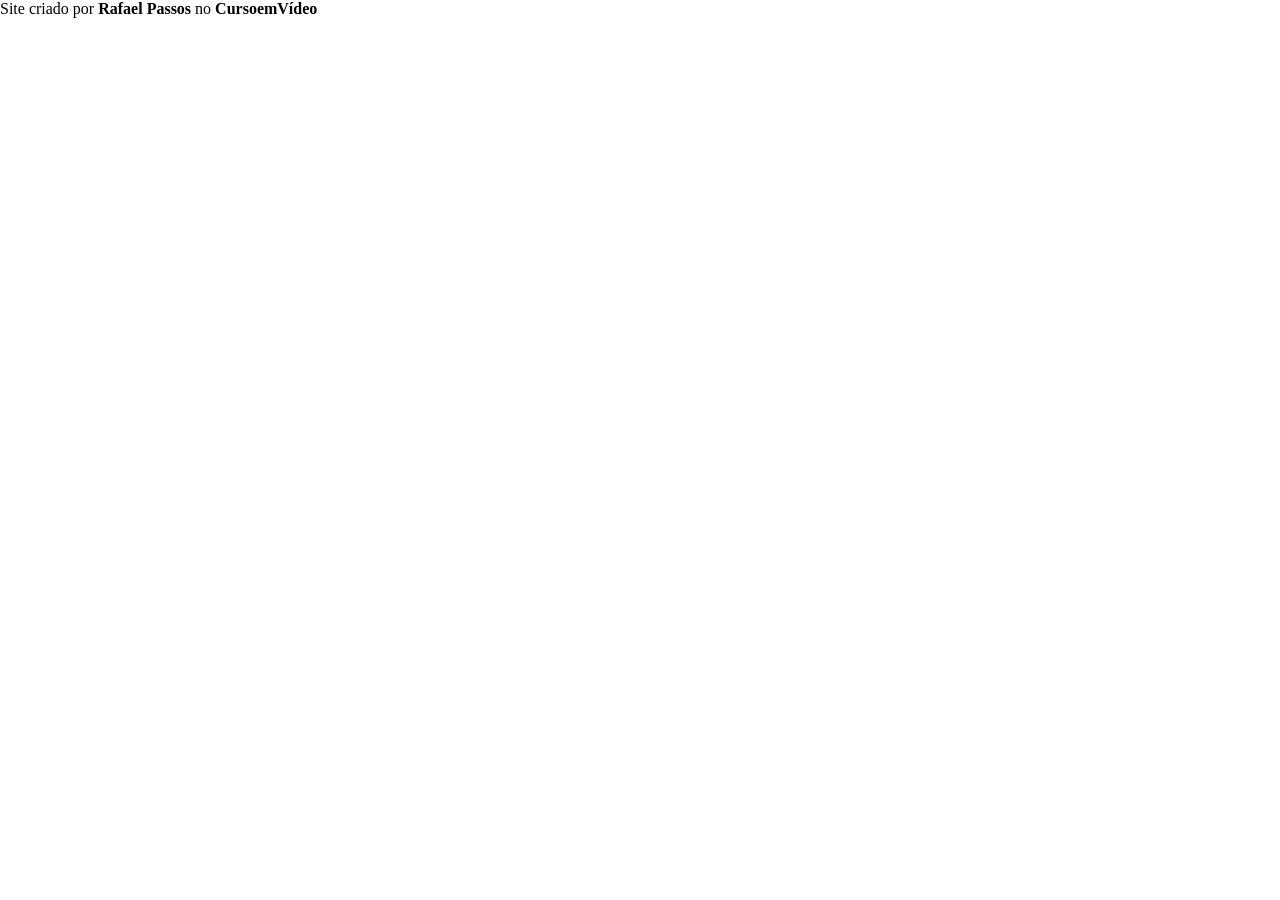
==== Desafios/d012/index.html @ 40720ed2 "new desafio011" ====
<!DOCTYPE html>
<html lang="pt-br">
<head>
    <meta charset="UTF-8">
    <meta name="viewport" content="width=device-width, initial-scale=1.0">
    <link rel="stylesheet" href="style.css">
    <title>Cordel Moderno</title>
</head>
<body>
    <header>
        <div>
            
        </div>
    </header>

    <main>
        <section>

        </section>
    </main>

    <footer>
        <p>Site criado por <strong>Rafael Passos</strong> no <strong>CursoemVídeo</strong></p>
    </footer>
</body>
</html>
---- Desafios/d012/style.css ----
*{
    margin: 0px;
    padding: 0px;
}

body{
    background-color: white;
    color: black;
}

header{
    background-color: black;
    color: white;
}
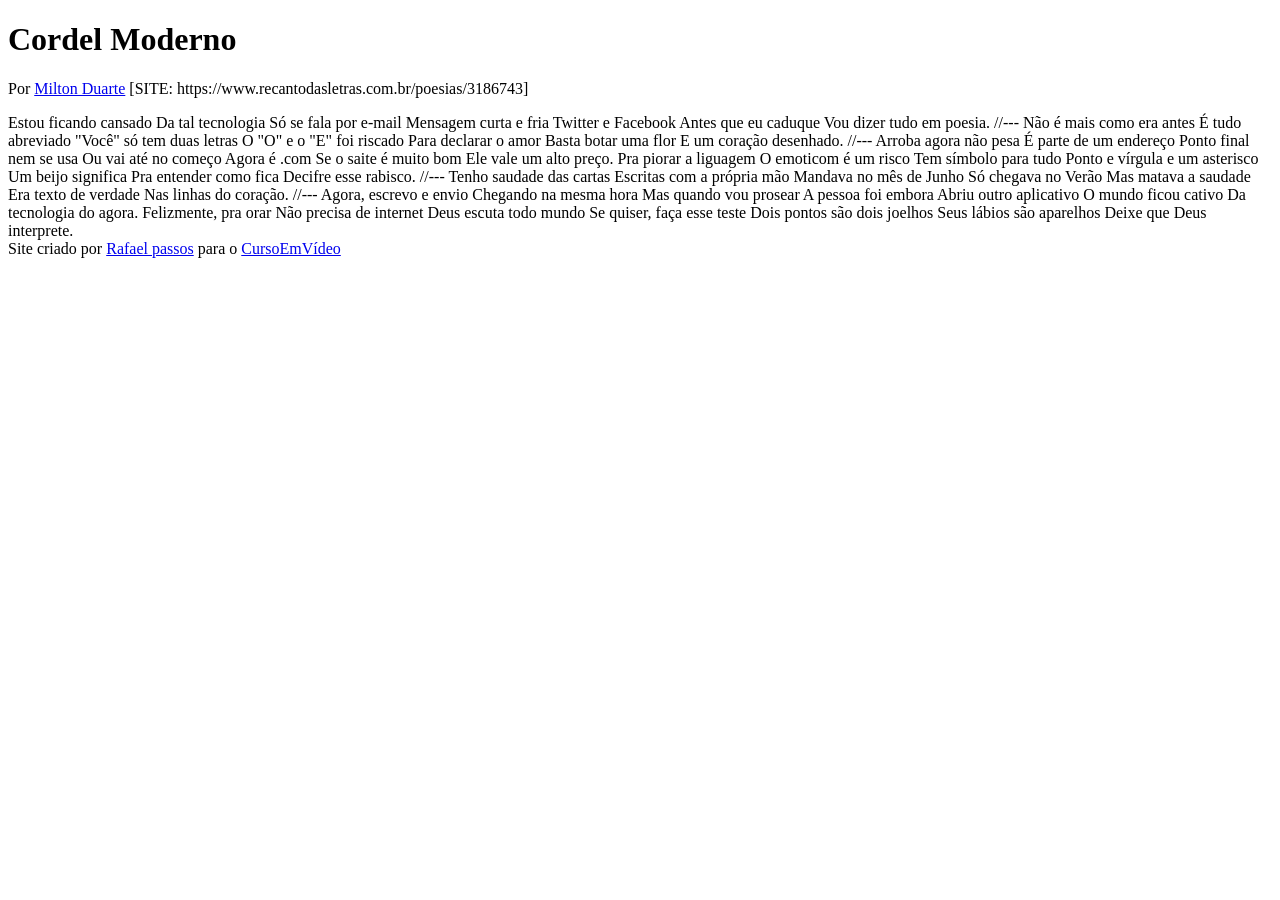
==== commit ef81ab2c: "inicio" ====
--- a/Desafios/d012/index.html
+++ b/Desafios/d012/index.html
@@ -3,24 +3,83 @@
 <head>
     <meta charset="UTF-8">
     <meta name="viewport" content="width=device-width, initial-scale=1.0">
-    <link rel="stylesheet" href="style.css">
     <title>Cordel Moderno</title>
 </head>
 <body>
     <header>
-        <div>
-            
-        </div>
+        <h1>Cordel Moderno</h1>
+        <p>
+            Por <a href="https://www.recantodasletras.com.br/poesias/3186743" target="_blank">Milton Duarte</a>
+            [SITE: https://www.recantodasletras.com.br/poesias/3186743]
+        </p>
     </header>
 
-    <main>
-        <section>
+    Estou ficando cansado
+    Da tal tecnologia
+    Só se fala por e-mail
+    Mensagem curta e fria
+    Twitter e Facebook
+    Antes que eu caduque
+    Vou dizer tudo em poesia.
 
-        </section>
-    </main>
+    //---
+
+    Não é mais como era antes
+    É tudo abreviado
+    "Você" só tem duas letras
+    O "O" e o "E" foi riscado
+    Para declarar o amor
+    Basta botar uma flor
+    E um coração desenhado.
+
+    //---
+
+    Arroba agora não pesa
+    É parte de um endereço
+    Ponto final nem se usa
+    Ou vai até no começo
+    Agora é .com
+    Se o saite é muito bom
+    Ele vale um alto preço.
+
+    Pra piorar a liguagem
+    O emoticom é um risco
+    Tem símbolo para tudo
+    Ponto e vírgula e um asterisco
+    Um beijo significa
+    Pra entender como fica
+    Decifre esse rabisco.
+
+    //---
+
+    Tenho saudade das cartas
+    Escritas com a própria mão
+    Mandava no mês de Junho
+    Só chegava no Verão
+    Mas matava a saudade
+    Era texto de verdade
+    Nas linhas do coração.
+
+    //---
+
+    Agora, escrevo e envio
+    Chegando na mesma hora
+    Mas quando vou prosear
+    A pessoa foi embora
+    Abriu outro aplicativo
+    O mundo ficou cativo
+    Da tecnologia do agora.
+
+    Felizmente, pra orar
+    Não precisa de internet
+    Deus escuta todo mundo
+    Se quiser, faça esse teste
+    Dois pontos são dois joelhos
+    Seus lábios são aparelhos
+    Deixe que Deus interprete.
 
     <footer>
-        <p>Site criado por <strong>Rafael Passos</strong> no <strong>CursoemVídeo</strong></p>
+        Site criado por <a href="https://github.com/PassosRafael" target="_blank">Rafael passos</a> para o <a href="https://www.cursoemvideo.com/" target="_blank">CursoEmVídeo</a>
     </footer>
 </body>
 </html>
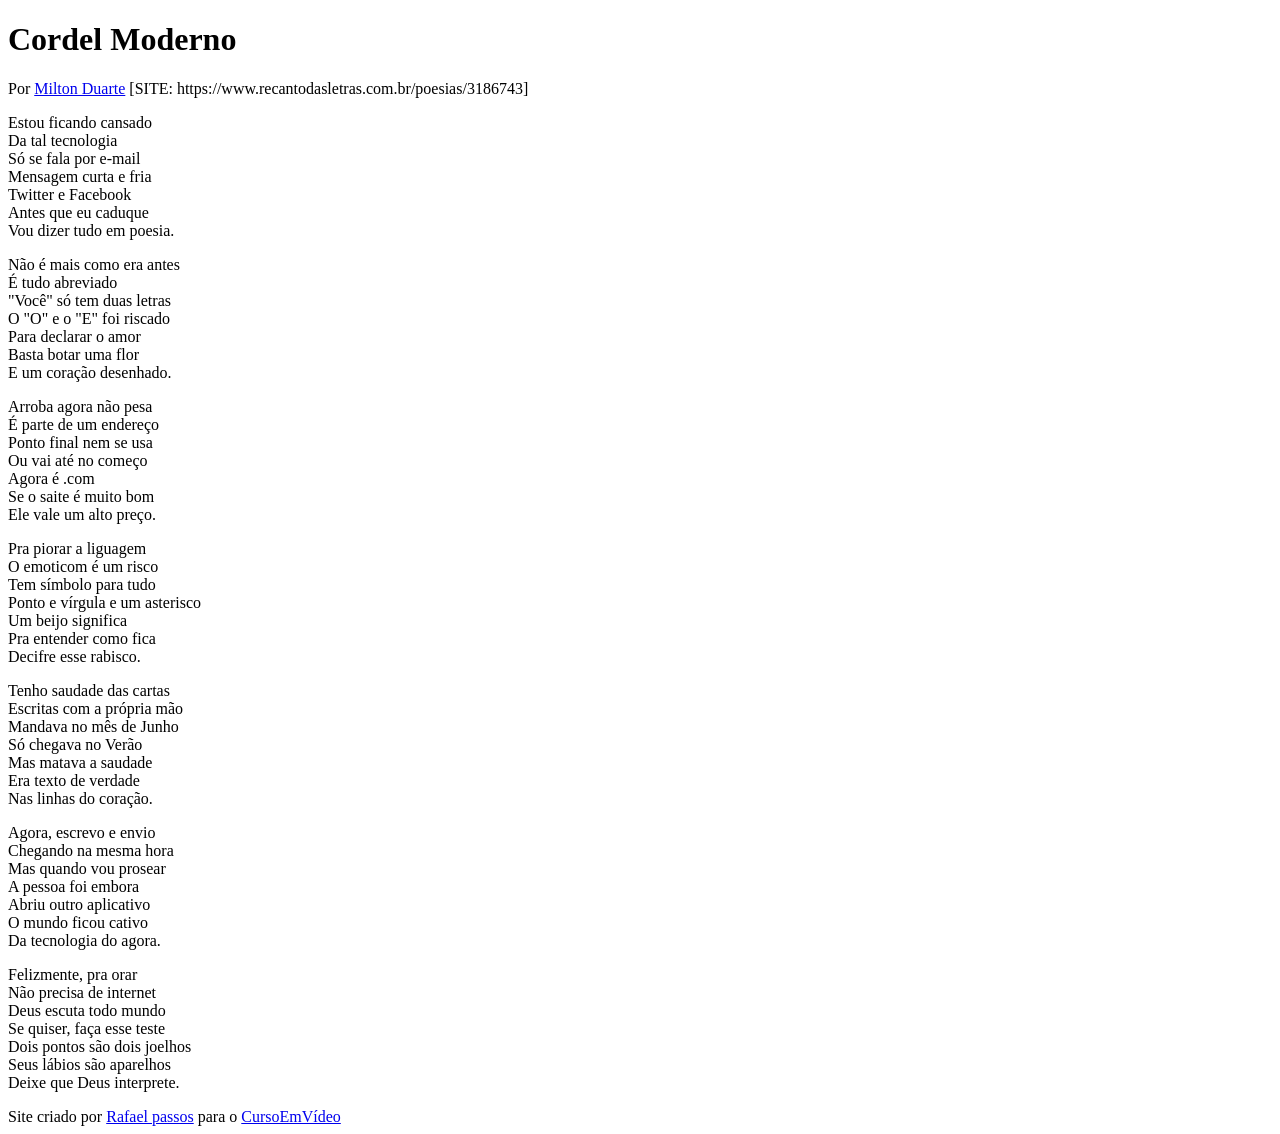
==== commit 64108c9d: "first edit" ====
--- a/Desafios/d012/index.html
+++ b/Desafios/d012/index.html
@@ -3,6 +3,7 @@
 <head>
     <meta charset="UTF-8">
     <meta name="viewport" content="width=device-width, initial-scale=1.0">
+    <link rel="stylesheet" href="style.css">
     <title>Cordel Moderno</title>
 </head>
 <body>
@@ -14,69 +15,93 @@
         </p>
     </header>
 
-    Estou ficando cansado
-    Da tal tecnologia
-    Só se fala por e-mail
-    Mensagem curta e fria
-    Twitter e Facebook
-    Antes que eu caduque
-    Vou dizer tudo em poesia.
+    <section>
+        <p>
+            Estou ficando cansado <br>
+            Da tal tecnologia <br>
+            Só se fala por e-mail <br>
+            Mensagem curta e fria <br>
+            Twitter e Facebook <br>
+            Antes que eu caduque <br>
+            Vou dizer tudo em poesia.
+        </p>
+    </section>
 
-    //---
+    
 
-    Não é mais como era antes
-    É tudo abreviado
-    "Você" só tem duas letras
-    O "O" e o "E" foi riscado
-    Para declarar o amor
-    Basta botar uma flor
-    E um coração desenhado.
+    <section>
+        <p>
+            Não é mais como era antes <br>
+            É tudo abreviado <br>
+            "Você" só tem duas letras <br>
+            O "O" e o "E" foi riscado <br>
+            Para declarar o amor <br>
+            Basta botar uma flor <br>
+            E um coração desenhado.
+        </p>
+    </section>
 
-    //---
+   
 
-    Arroba agora não pesa
-    É parte de um endereço
-    Ponto final nem se usa
-    Ou vai até no começo
-    Agora é .com
-    Se o saite é muito bom
-    Ele vale um alto preço.
+    <section>
+        <p>
+            Arroba agora não pesa <br>
+            É parte de um endereço <br>
+            Ponto final nem se usa <br>
+            Ou vai até no começo <br>
+            Agora é .com <br>
+            Se o saite é muito bom <br>
+            Ele vale um alto preço. <br>
+        </p>
 
-    Pra piorar a liguagem
-    O emoticom é um risco
-    Tem símbolo para tudo
-    Ponto e vírgula e um asterisco
-    Um beijo significa
-    Pra entender como fica
-    Decifre esse rabisco.
+        <p>
+            Pra piorar a liguagem <br>
+            O emoticom é um risco <br>
+            Tem símbolo para tudo <br>
+            Ponto e vírgula e um asterisco <br>
+            Um beijo significa <br>
+            Pra entender como fica <br>
+            Decifre esse rabisco.
+        </p>
+    </section>
 
-    //---
+  
 
-    Tenho saudade das cartas
-    Escritas com a própria mão
-    Mandava no mês de Junho
-    Só chegava no Verão
-    Mas matava a saudade
-    Era texto de verdade
-    Nas linhas do coração.
+    <section>
+        <p>
+            Tenho saudade das cartas <br>
+            Escritas com a própria mão <br>
+            Mandava no mês de Junho <br>
+            Só chegava no Verão <br>
+            Mas matava a saudade <br>
+            Era texto de verdade <br>
+            Nas linhas do coração.
+        </p>
+    </section>
 
-    //---
+   
 
-    Agora, escrevo e envio
-    Chegando na mesma hora
-    Mas quando vou prosear
-    A pessoa foi embora
-    Abriu outro aplicativo
-    O mundo ficou cativo
-    Da tecnologia do agora.
+    <section>
+        <p>
+            Agora, escrevo e envio <br>
+            Chegando na mesma hora <br>
+            Mas quando vou prosear <br>
+            A pessoa foi embora <br>
+            Abriu outro aplicativo <br>
+            O mundo ficou cativo <br>
+            Da tecnologia do agora. <br>
+        </p>
 
-    Felizmente, pra orar
-    Não precisa de internet
-    Deus escuta todo mundo
-    Se quiser, faça esse teste
-    Dois pontos são dois joelhos
-    Seus lábios são aparelhos
-    Deixe que Deus interprete.
+        <p>
+            Felizmente, pra orar <br>
+            Não precisa de internet <br>
+            Deus escuta todo mundo <br>
+            Se quiser, faça esse teste <br>
+            Dois pontos são dois joelhos <br>
+            Seus lábios são aparelhos <br>
+            Deixe que Deus interprete.
+        </p>
+    </section>
 
     <footer>
         Site criado por <a href="https://github.com/PassosRafael" target="_blank">Rafael passos</a> para o <a href="https://www.cursoemvideo.com/" target="_blank">CursoEmVídeo</a>
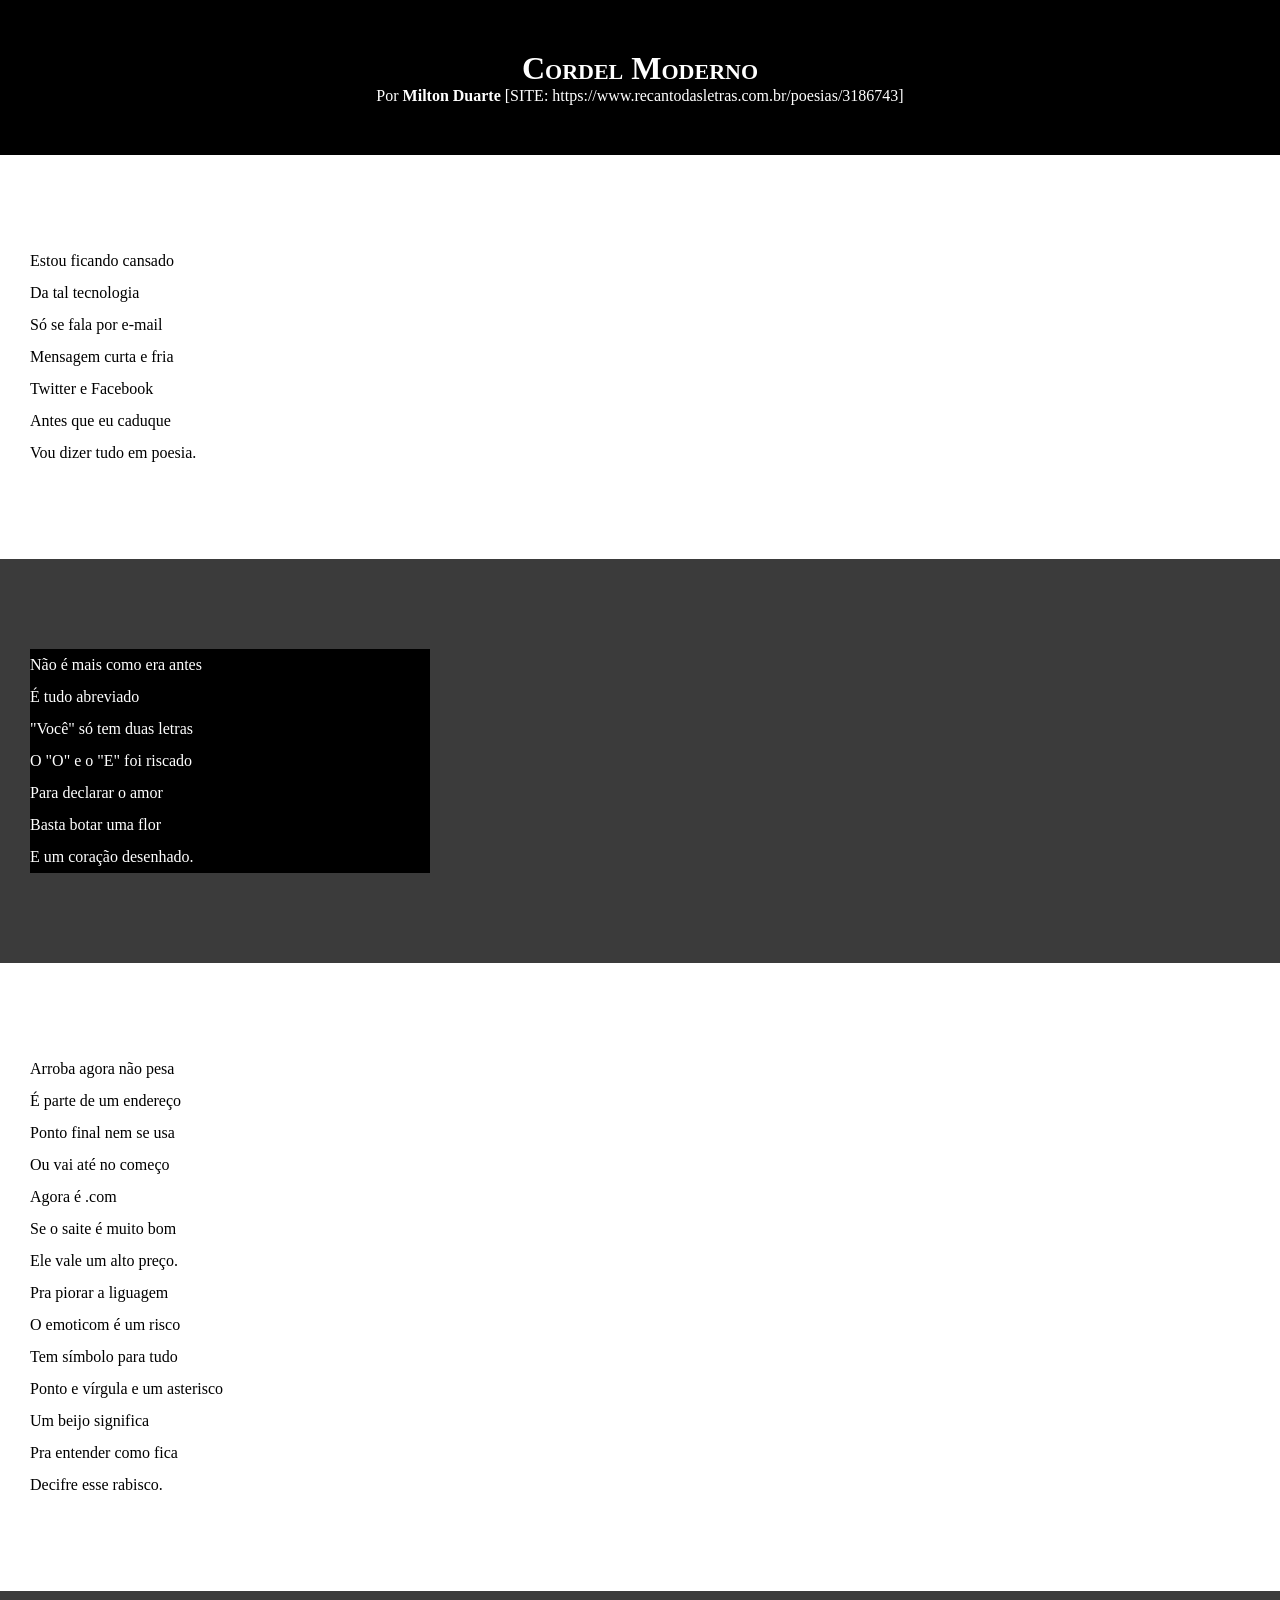
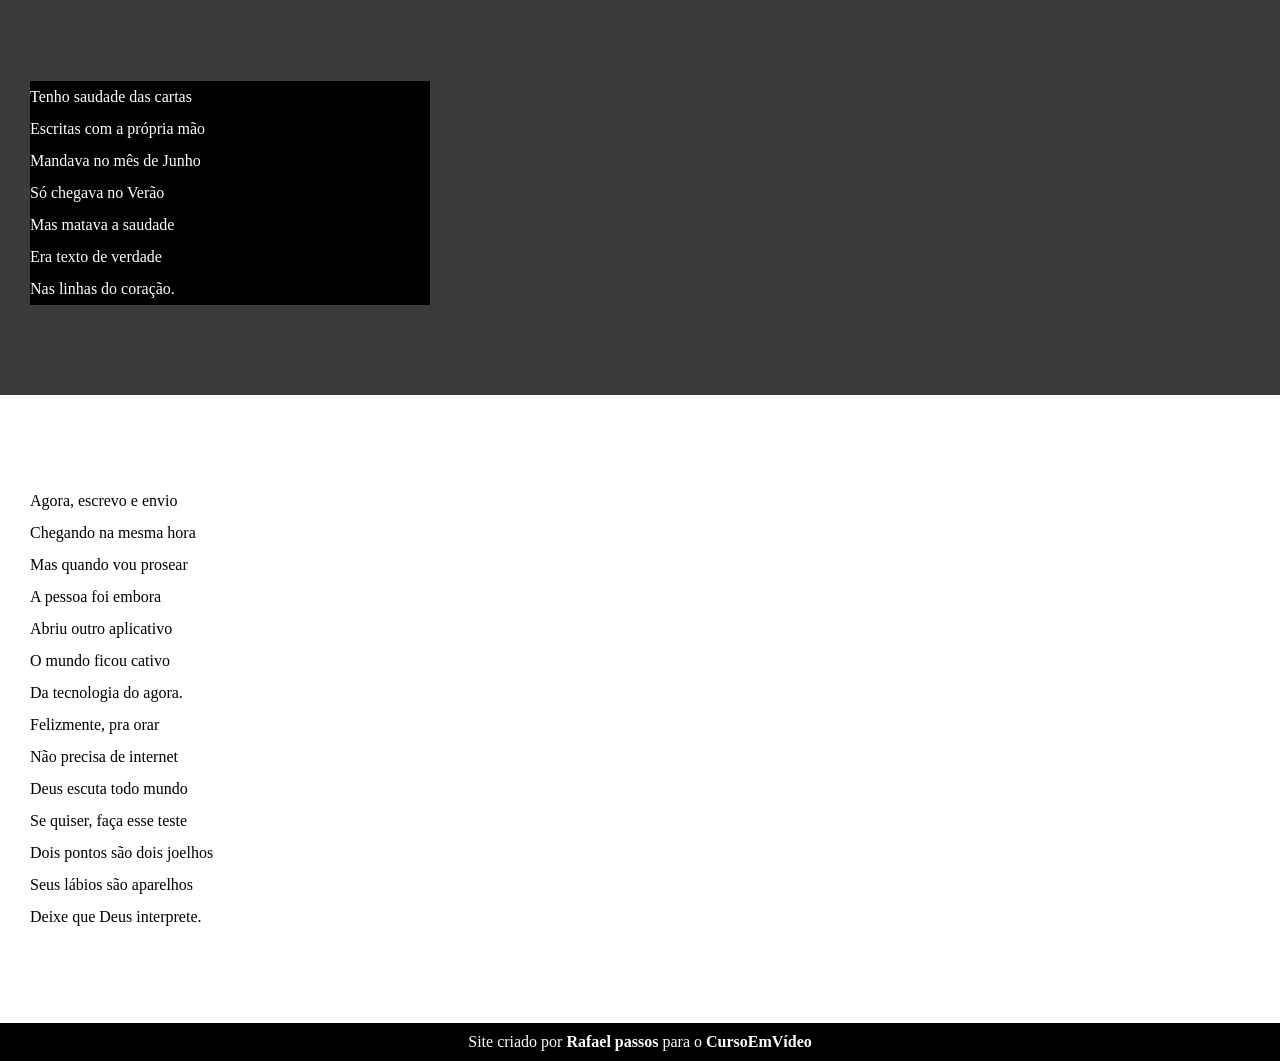
==== commit 42d02667: "att style" ====
--- a/Desafios/d012/index.html
+++ b/Desafios/d012/index.html
@@ -15,7 +15,7 @@
         </p>
     </header>
 
-    <section>
+    <section class="normal">
         <p>
             Estou ficando cansado <br>
             Da tal tecnologia <br>
@@ -29,7 +29,7 @@
 
     
 
-    <section>
+    <section class="imagem">
         <p>
             Não é mais como era antes <br>
             É tudo abreviado <br>
@@ -43,7 +43,7 @@
 
    
 
-    <section>
+    <section class="normal">
         <p>
             Arroba agora não pesa <br>
             É parte de um endereço <br>
@@ -67,7 +67,7 @@
 
   
 
-    <section>
+    <section class="imagem">
         <p>
             Tenho saudade das cartas <br>
             Escritas com a própria mão <br>
@@ -81,7 +81,7 @@
 
    
 
-    <section>
+    <section class="normal">
         <p>
             Agora, escrevo e envio <br>
             Chegando na mesma hora <br>
--- a/Desafios/d012/style.css
+++ b/Desafios/d012/style.css
@@ -0,0 +1,65 @@
+@charset "UTF-8";
+
+*{
+    margin: 0px;
+    padding: 0px;
+}
+
+html, body{
+    min-height: 100%;
+    background-color: darkgrey;
+}
+
+header{
+    background-color: black;
+    color: white;
+    text-align: center;
+}
+
+header > h1{
+    padding-top: 50px;
+    font-variant: small-caps;
+}
+
+header > p{
+    padding-bottom: 50px;
+}
+
+a {
+    color: white;
+    text-decoration: none;
+    font-weight: bolder;
+}
+
+a:hover{
+    text-decoration: underline;
+}
+
+section{
+    padding-top: 10vh;
+    padding-bottom: 10vh;
+    line-height: 2em;
+    padding-left: 30px;
+}
+
+section.normal {
+    background-color: white;
+    color: black;
+}
+
+section.imagem {
+    background-color: rgb(59, 59, 59);
+    color: white;
+}
+
+section.imagem >p {
+    width: 400px;
+    background-color: black;
+}
+
+footer{ 
+    background-color: black;
+    color: white;
+    text-align: center;
+    padding: 10px;
+}
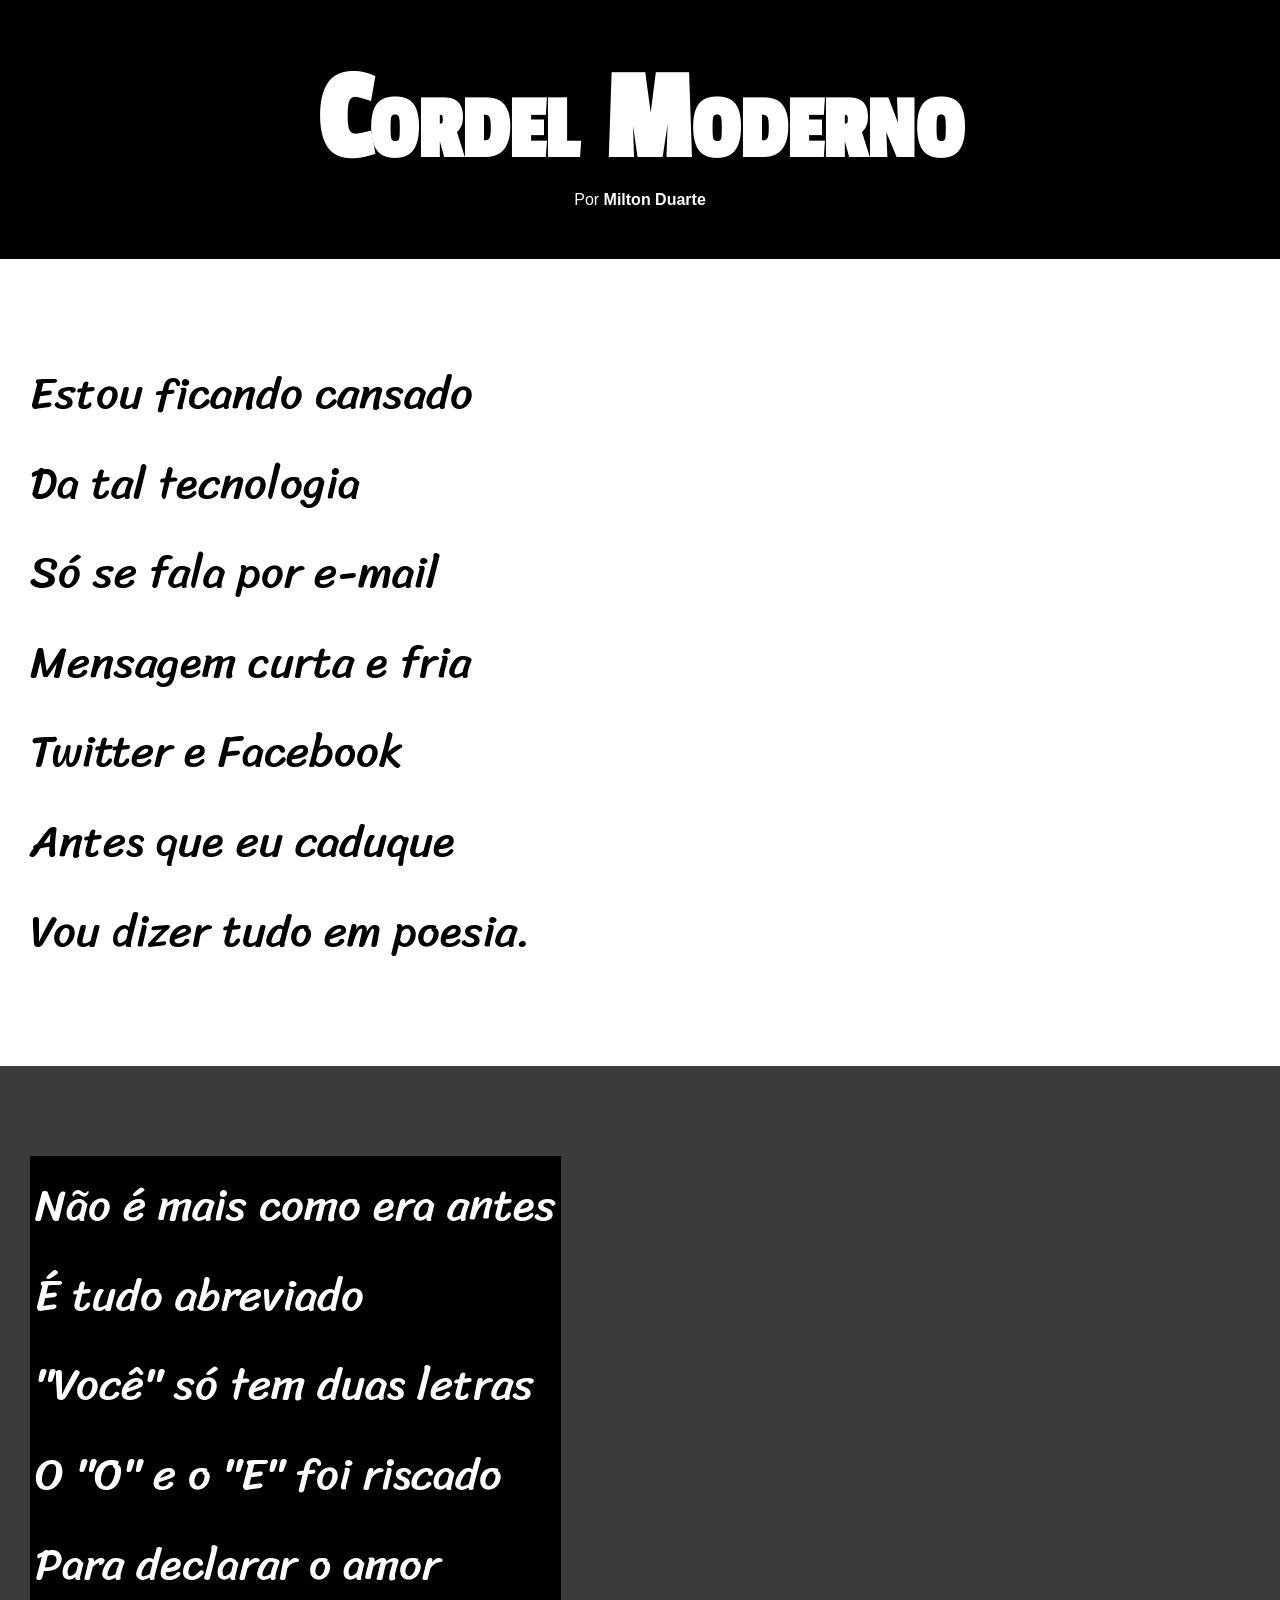
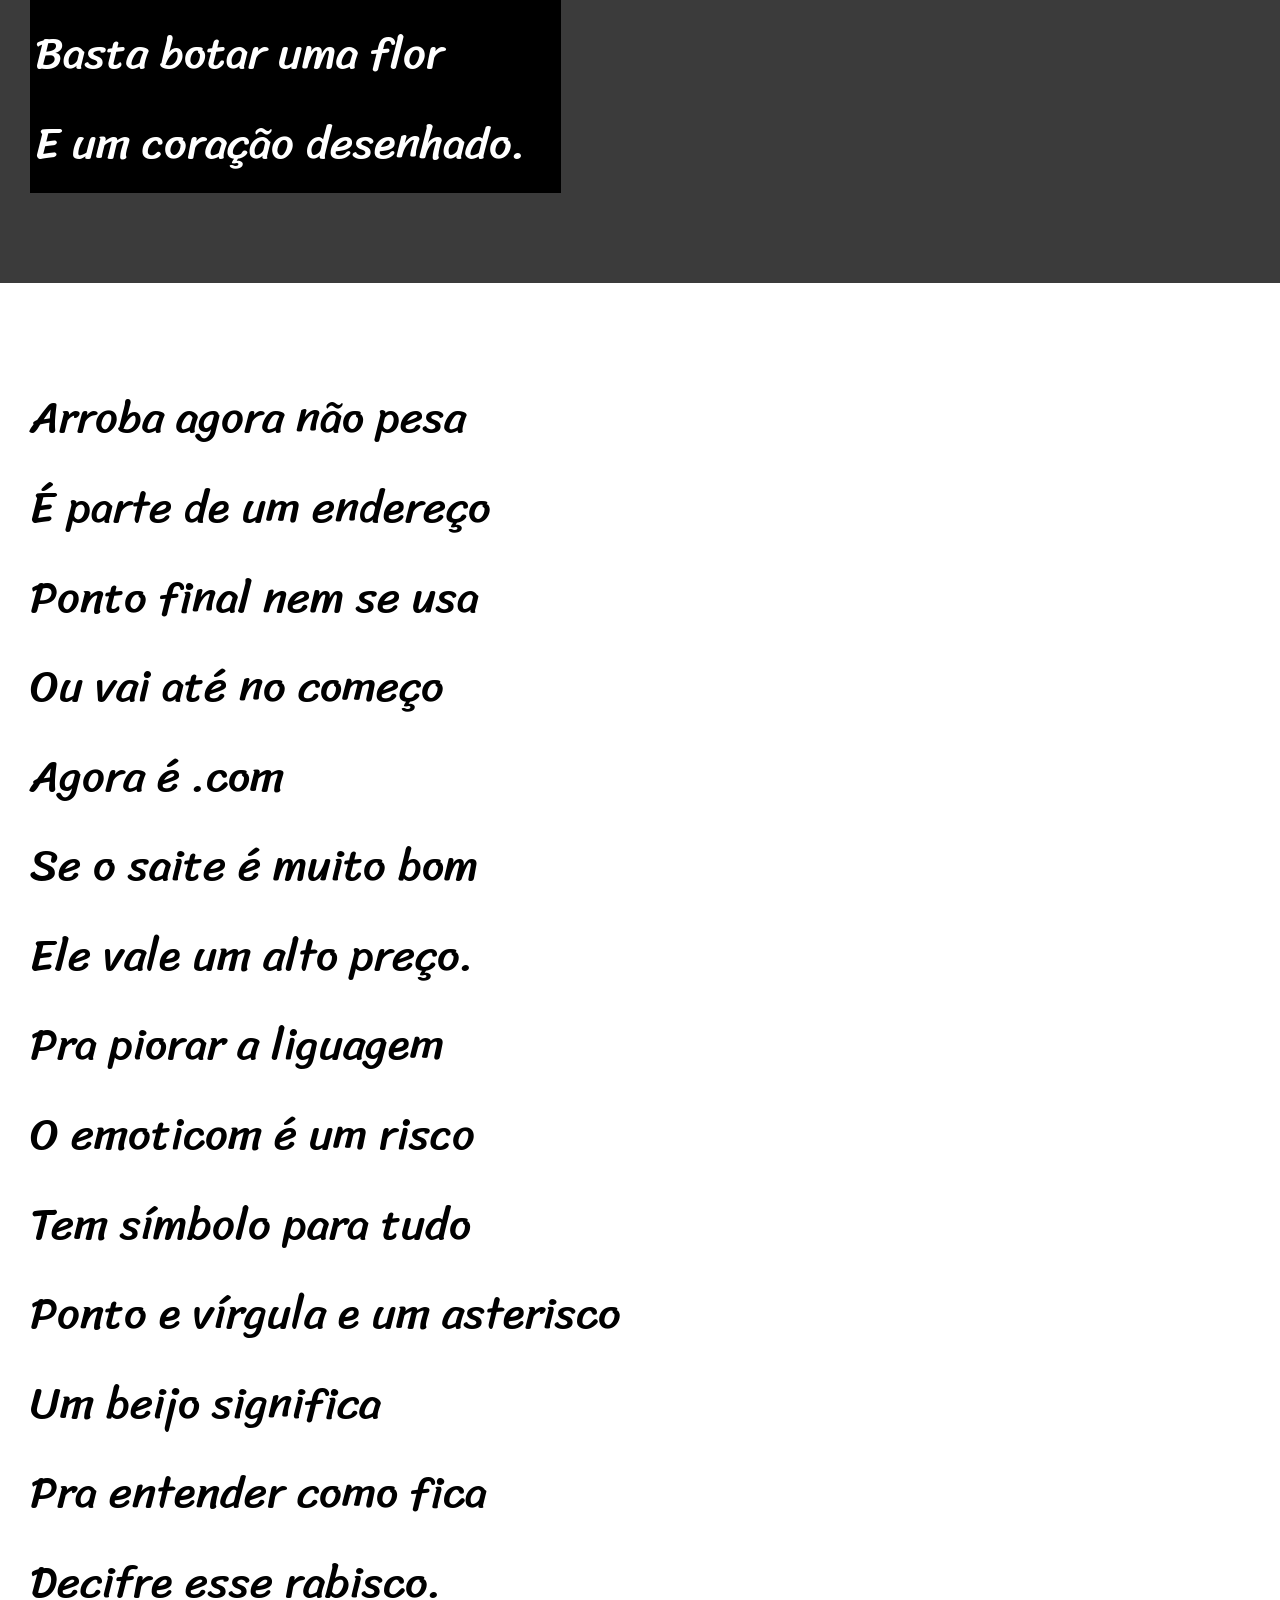
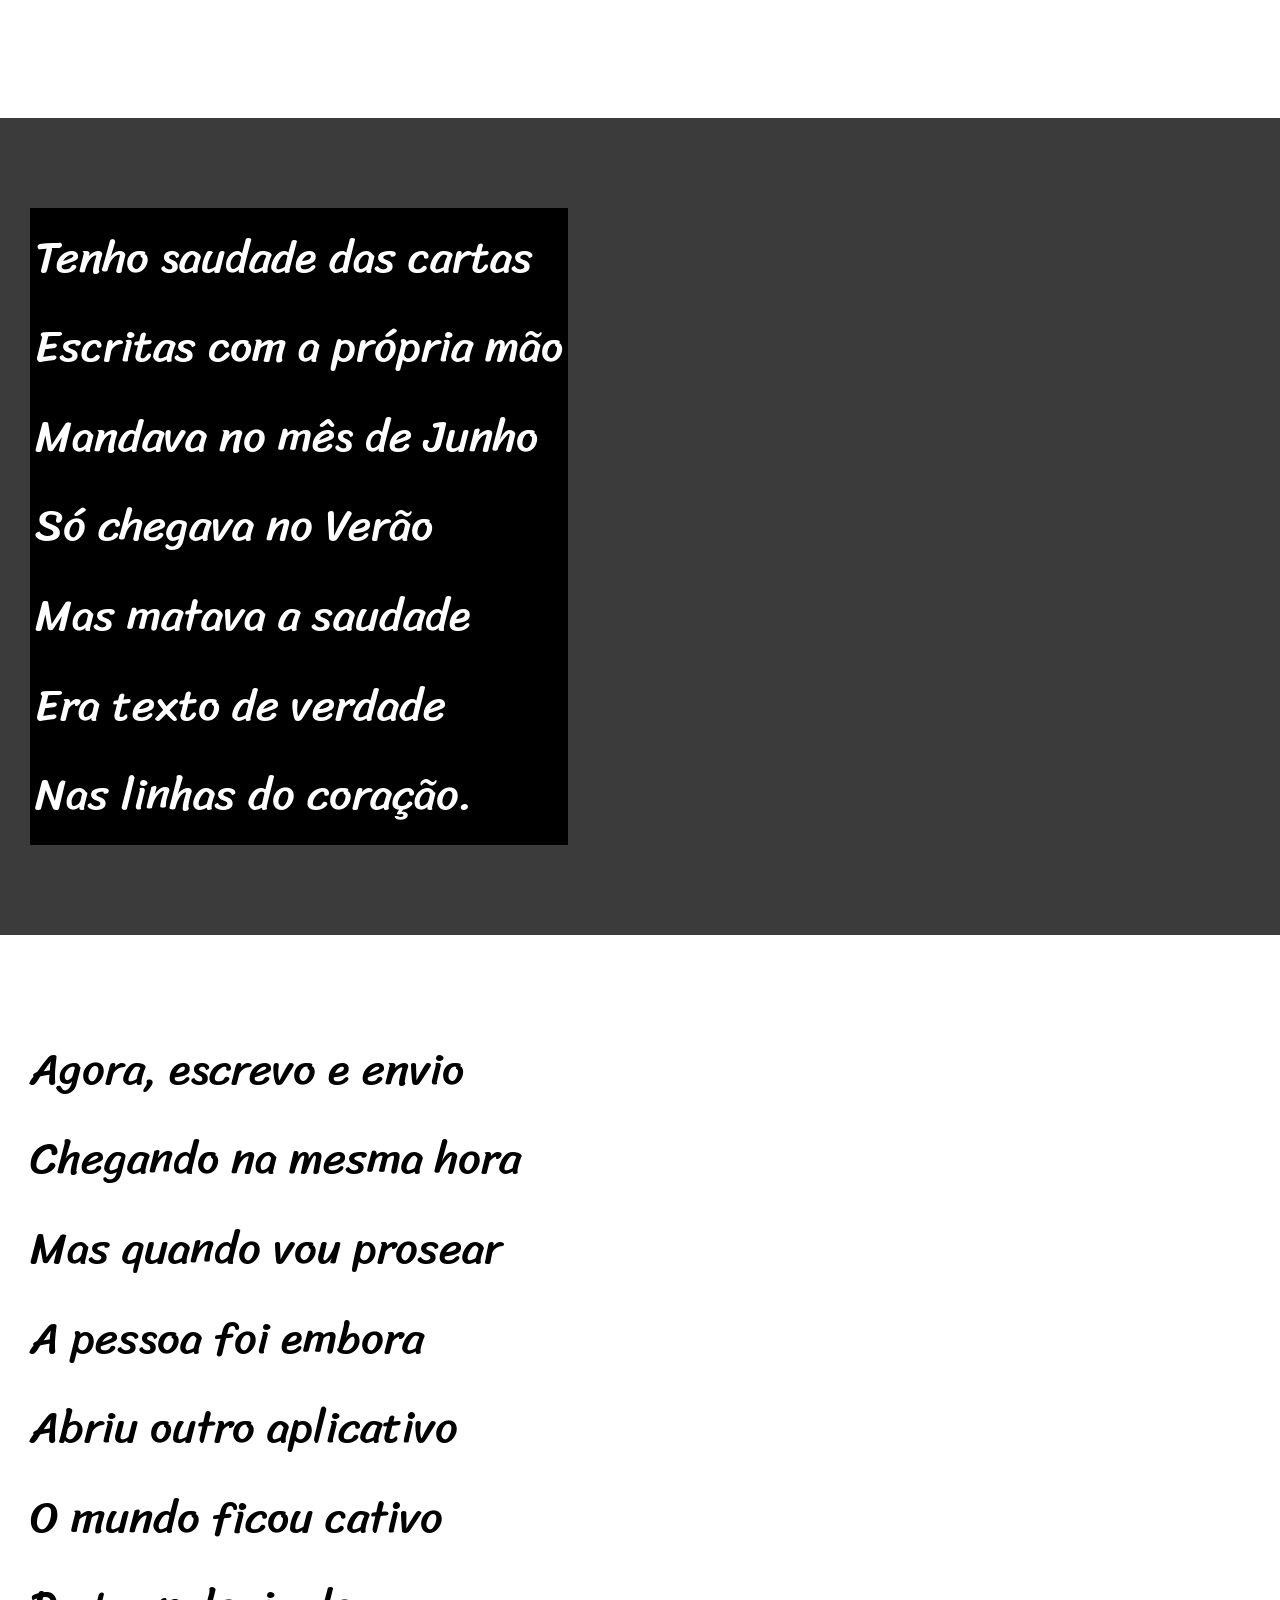
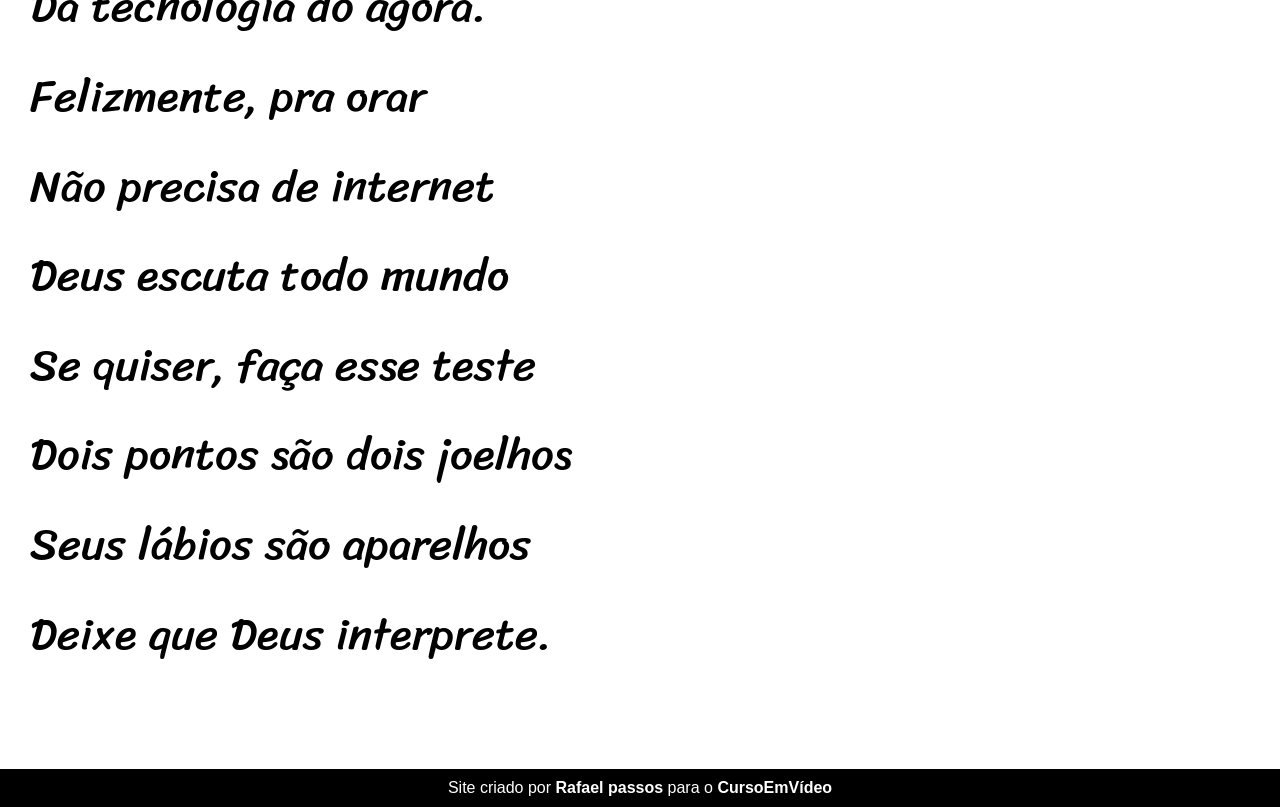
==== commit cb3d2938: "new att" ====
--- a/Desafios/d012/index.html
+++ b/Desafios/d012/index.html
@@ -11,7 +11,6 @@
         <h1>Cordel Moderno</h1>
         <p>
             Por <a href="https://www.recantodasletras.com.br/poesias/3186743" target="_blank">Milton Duarte</a>
-            [SITE: https://www.recantodasletras.com.br/poesias/3186743]
         </p>
     </header>
 
--- a/Desafios/d012/style.css
+++ b/Desafios/d012/style.css
@@ -1,13 +1,31 @@
 @charset "UTF-8";
+
+:root{
+    --fonte1: Verdana, Geneva, Tahoma, sans-serif;
+    --fonte2: "PassionOne", sans-serif;
+    --fonte3: "Sriracha", cursive;
+}
+
+@font-face {
+    font-family: "PassionOne";
+    src: url(/Desafios/d012/fontes/Passion_One/PassionOne-Regular.ttf) format(truetype);
+}
+
+@font-face {
+    font-family: "Sriracha";
+    src: url(/Desafios/d012/fontes/Sriracha/Sriracha-Regular.ttf) format(truetype);
+}
 
 *{
     margin: 0px;
     padding: 0px;
+    font-size: 1em
 }
 
 html, body{
     min-height: 100%;
     background-color: darkgrey;
+    font-family: var(--fonte1);
 }
 
 header{
@@ -19,6 +37,8 @@
 header > h1{
     padding-top: 50px;
     font-variant: small-caps;
+    font-family: var(--fonte2);
+    font-size: 10vw;
 }
 
 header > p{
@@ -40,6 +60,8 @@
     padding-bottom: 10vh;
     line-height: 2em;
     padding-left: 30px;
+    font-family: var(--fonte3);
+    font-size: 3.5vw;
 }
 
 section.normal {
@@ -53,7 +75,8 @@
 }
 
 section.imagem >p {
-    width: 400px;
+    padding: 5px;
+    display: inline-block;
     background-color: black;
 }
 
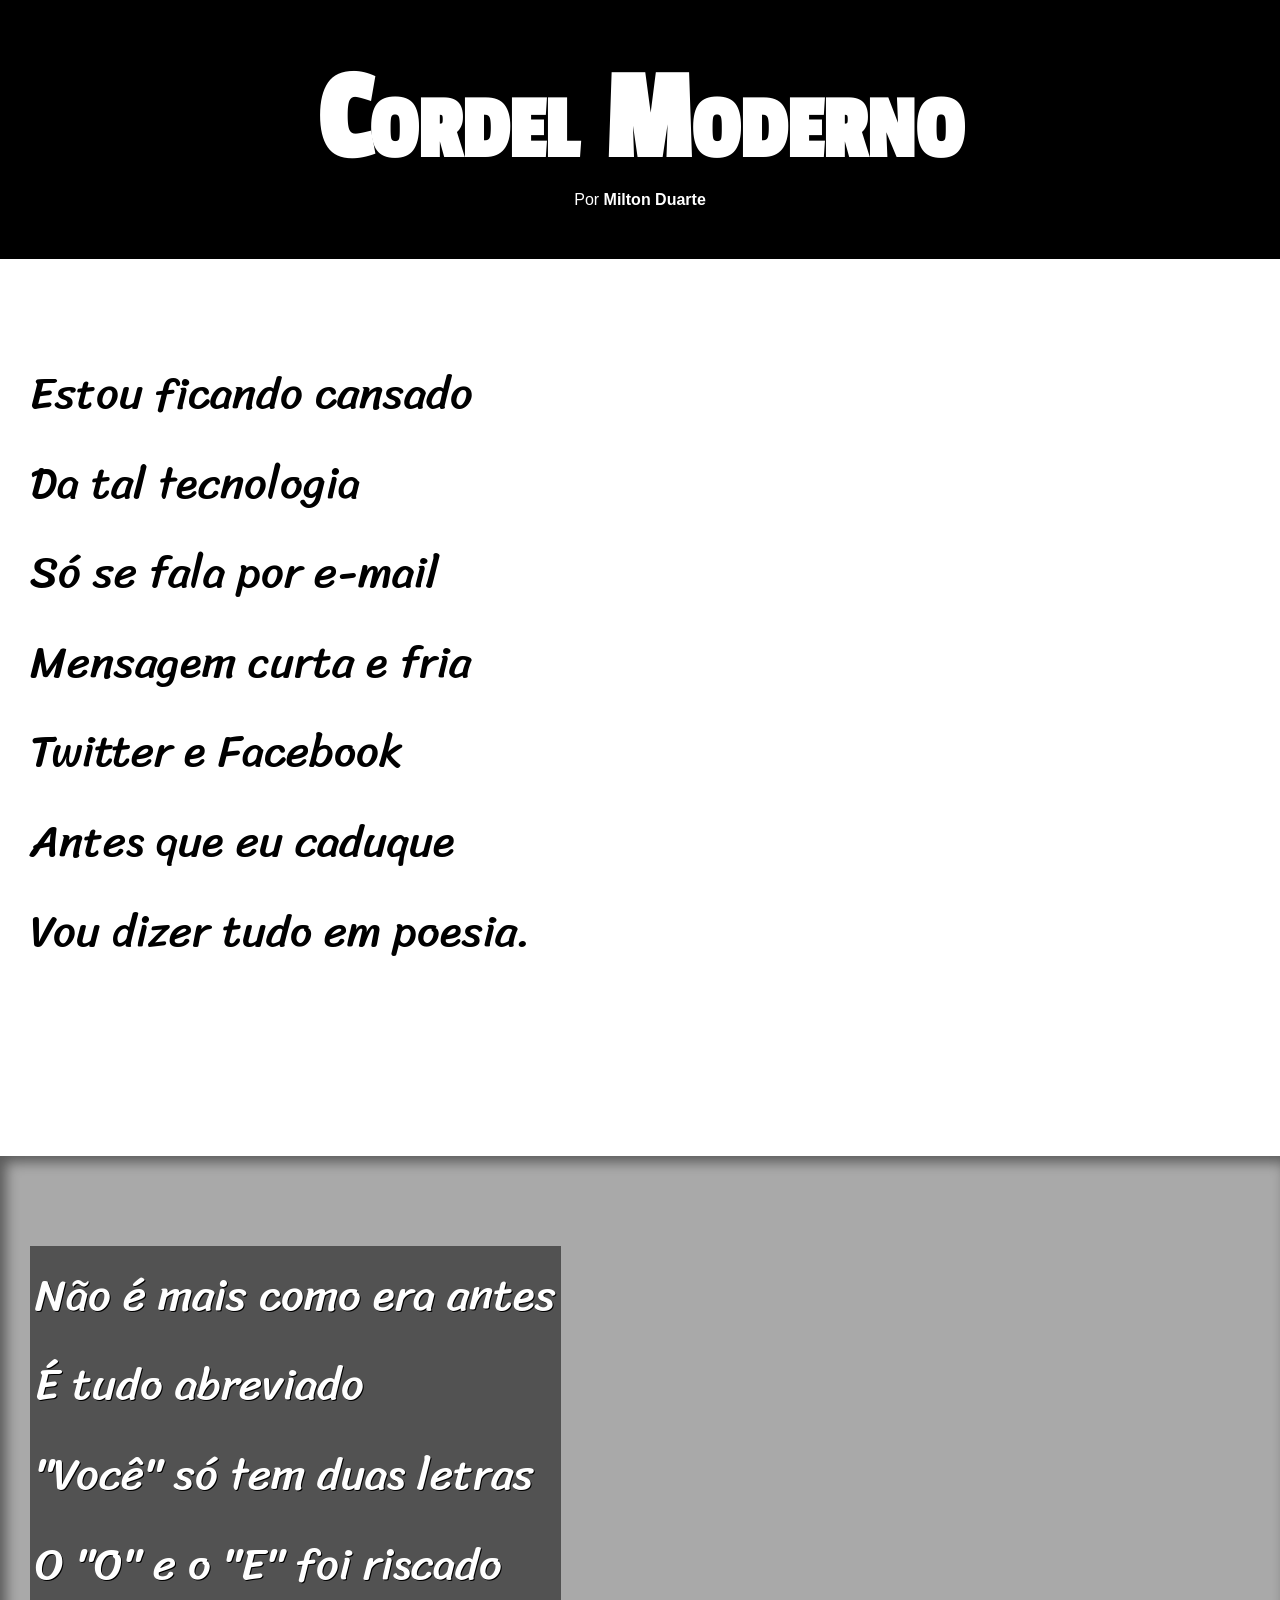
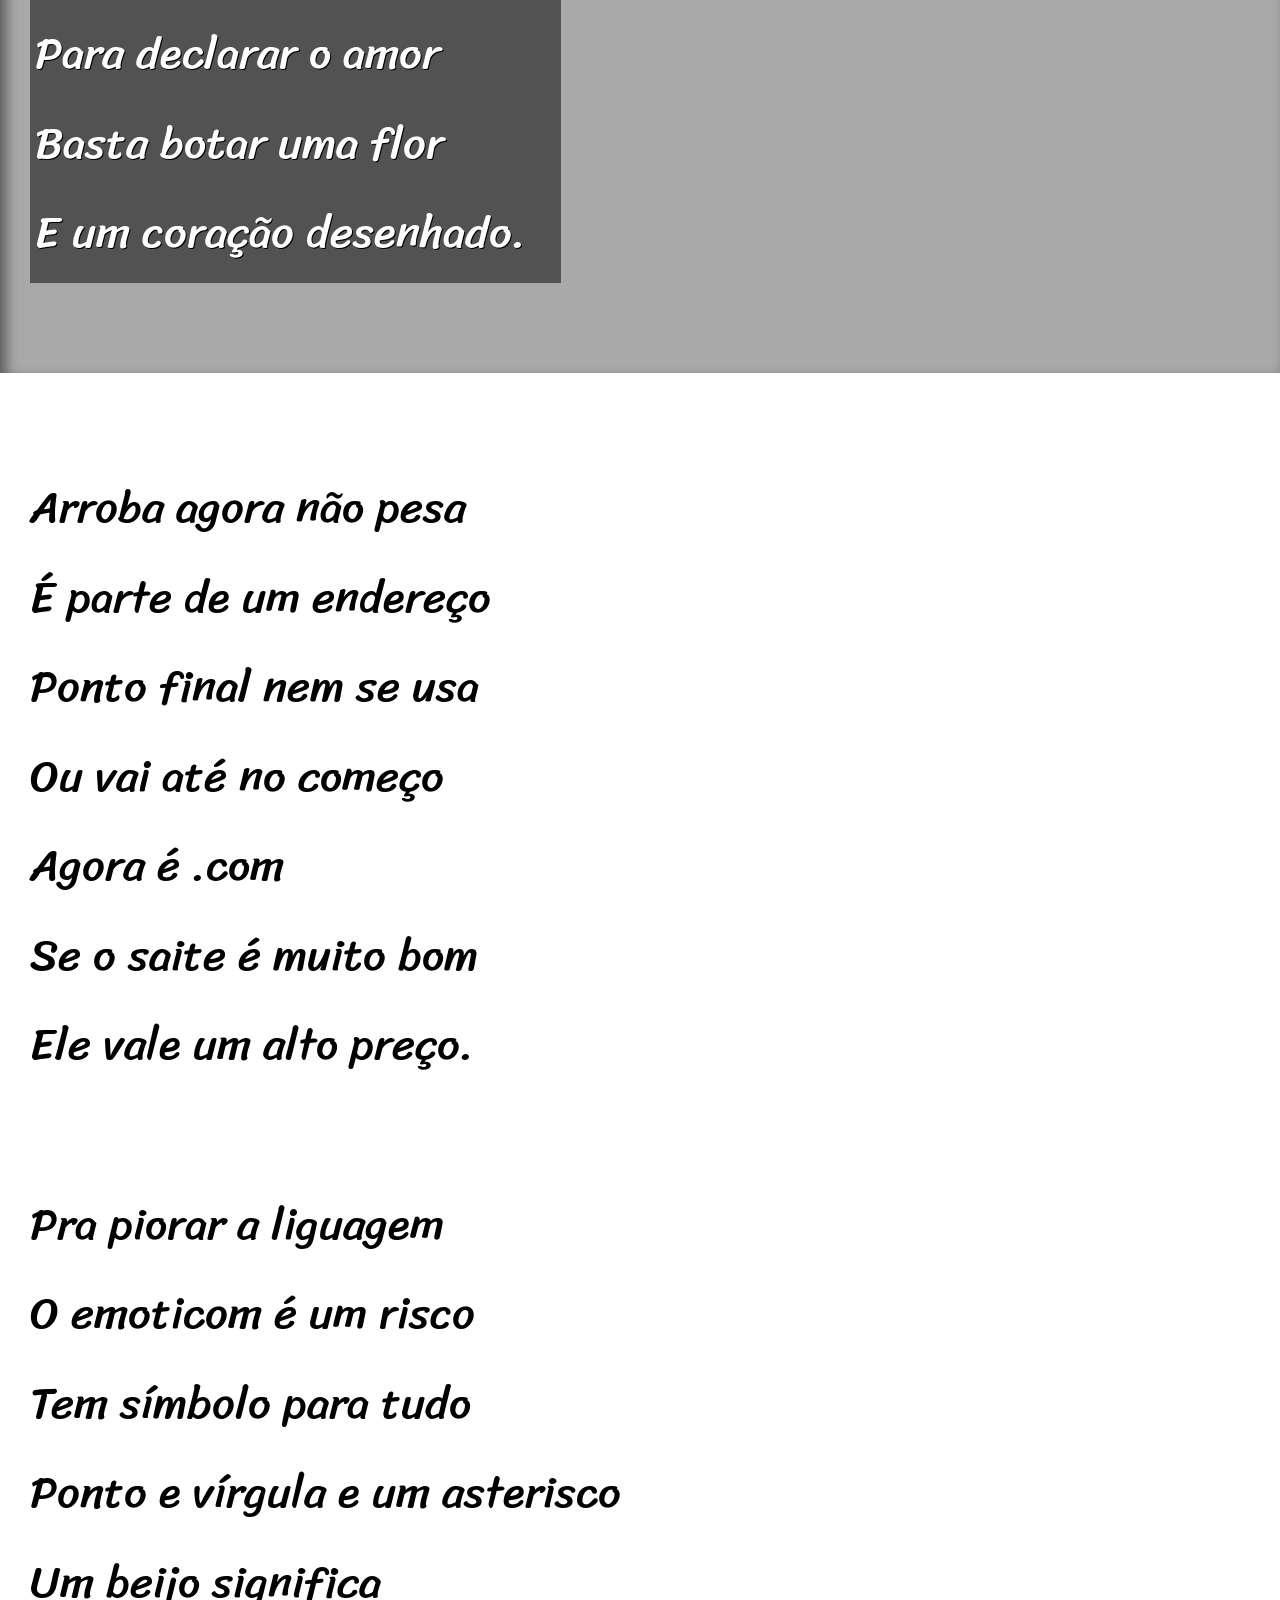
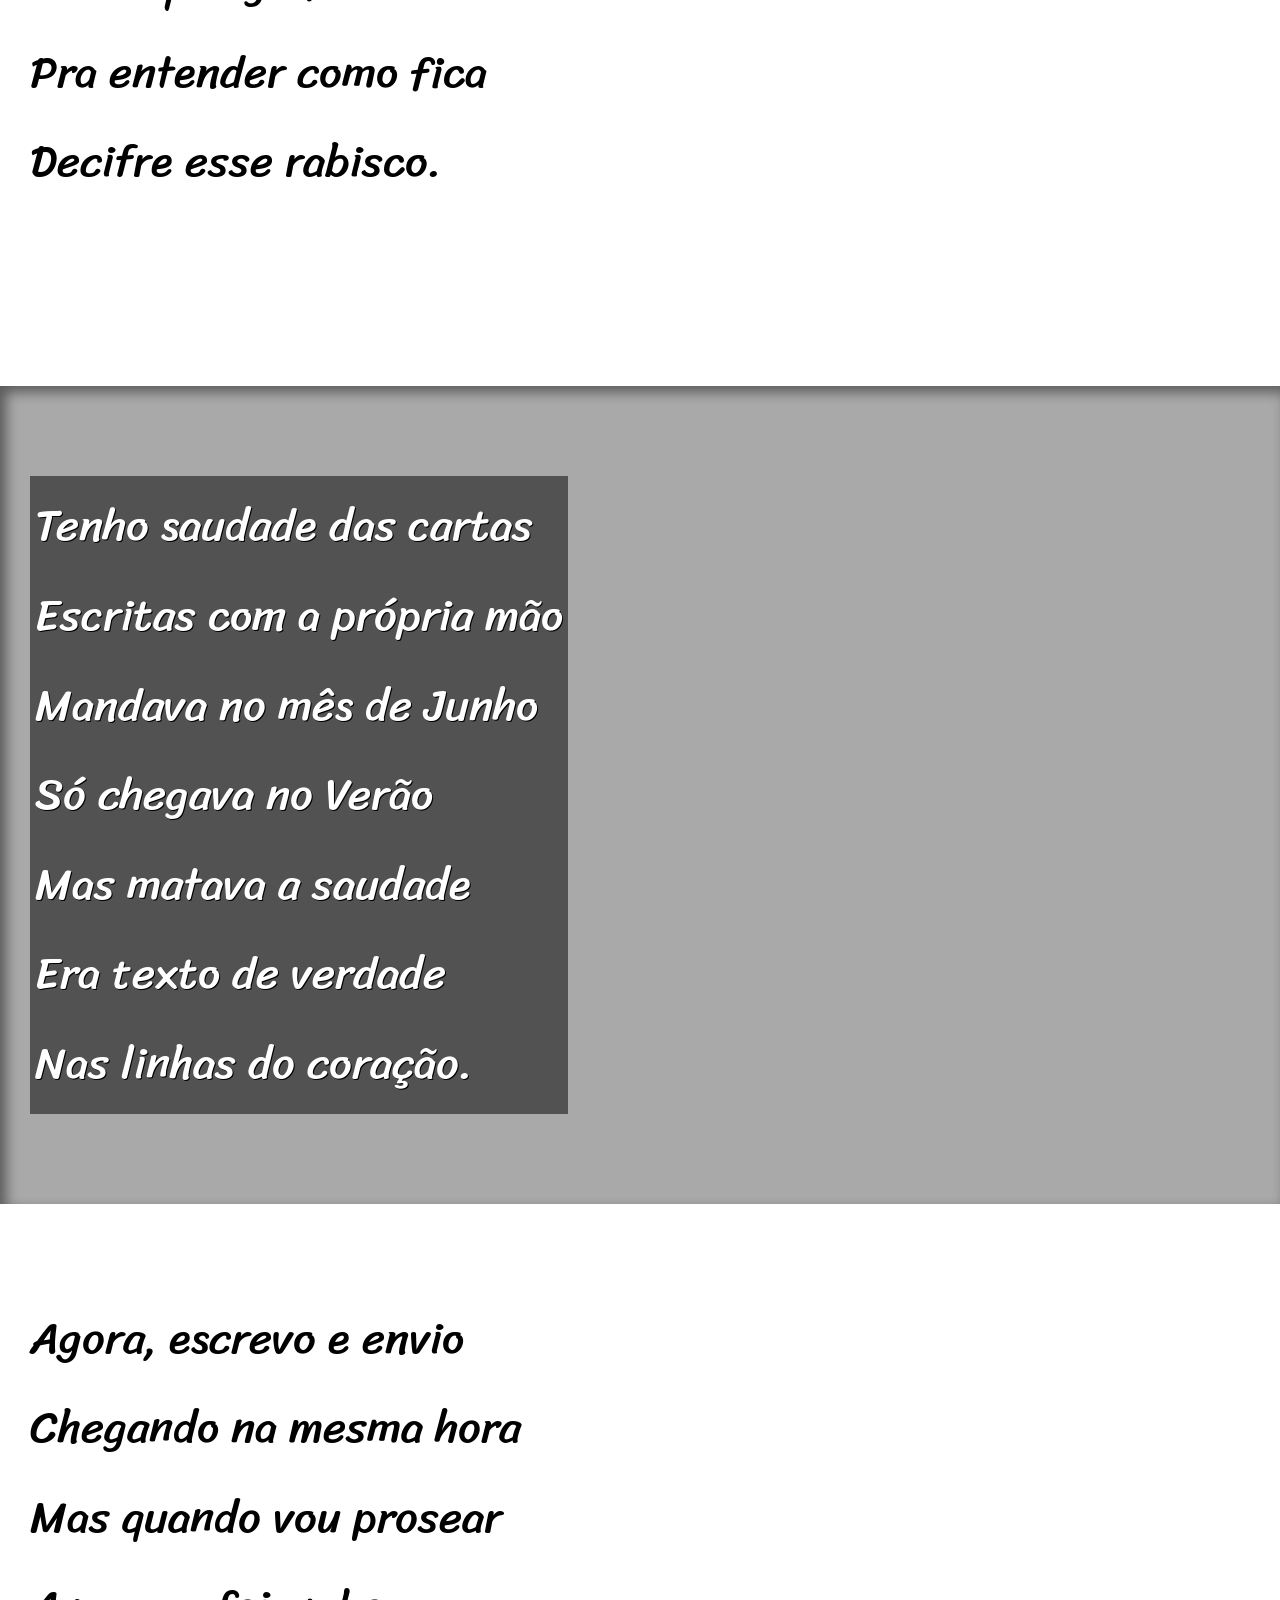
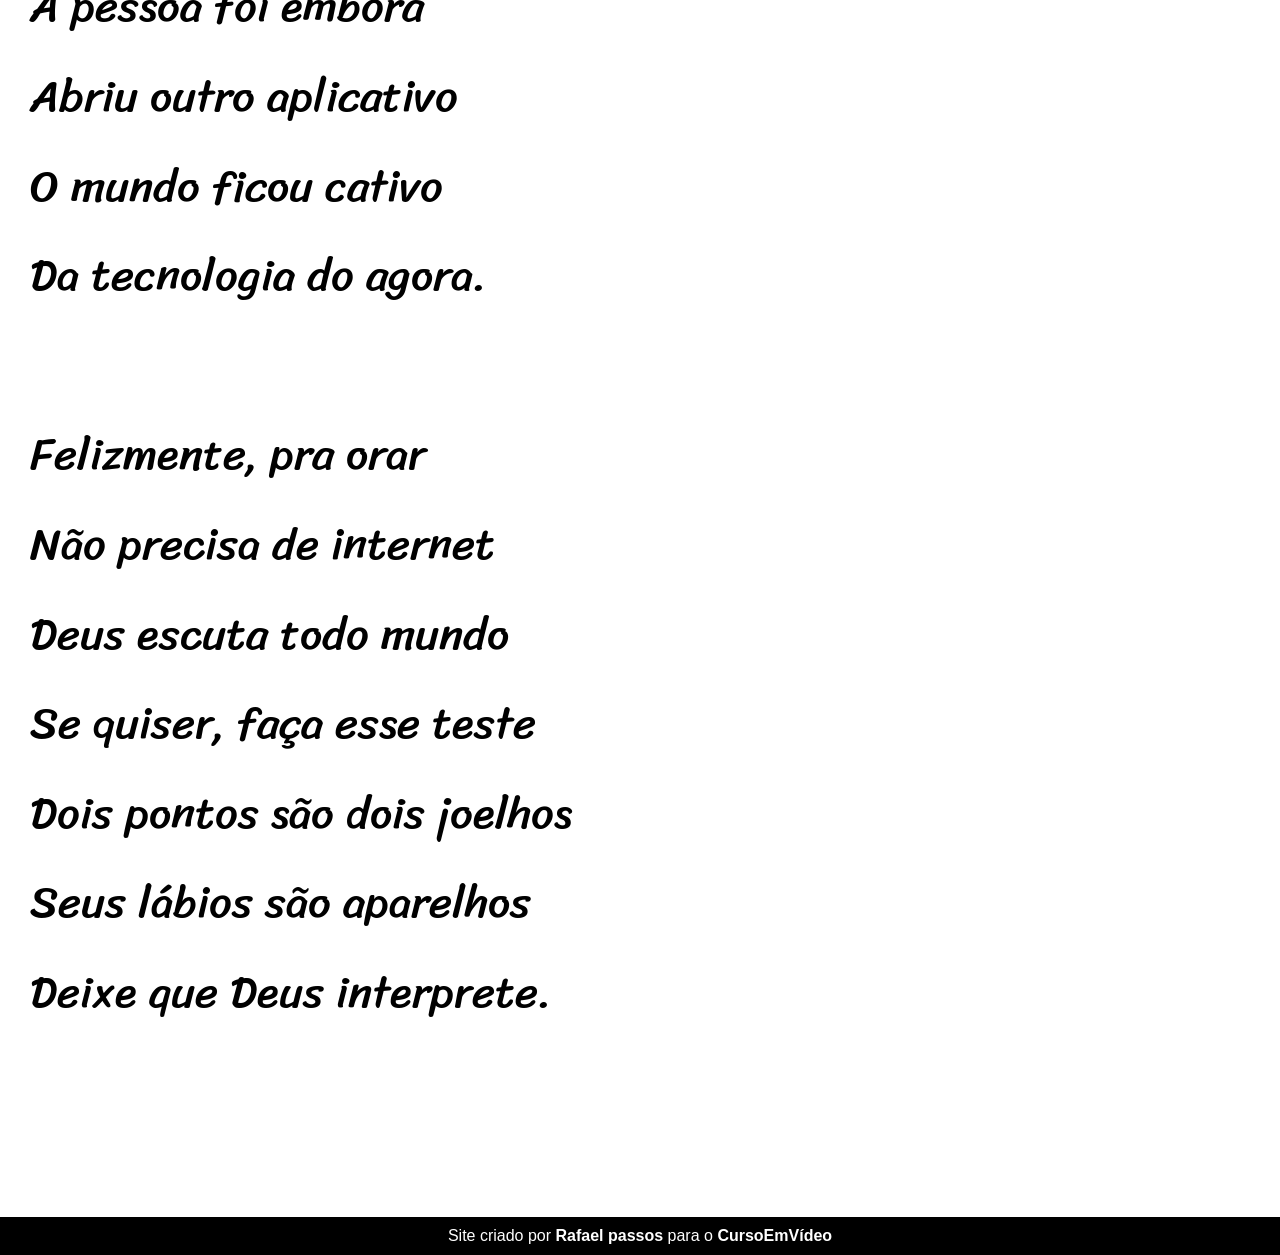
==== commit 204c32f5: "att" ====
--- a/Desafios/d012/index.html
+++ b/Desafios/d012/index.html
@@ -28,7 +28,7 @@
 
     
 
-    <section class="imagem">
+    <section class="imagem" id="img01">
         <p>
             Não é mais como era antes <br>
             É tudo abreviado <br>
@@ -66,7 +66,7 @@
 
   
 
-    <section class="imagem">
+    <section class="imagem" id="img02">
         <p>
             Tenho saudade das cartas <br>
             Escritas com a própria mão <br>
--- a/Desafios/d012/style.css
+++ b/Desafios/d012/style.css
@@ -64,20 +64,38 @@
     font-size: 3.5vw;
 }
 
+section > p {
+    padding-bottom: 2em;
+}
+
 section.normal {
     background-color: white;
     color: black;
 }
 
 section.imagem {
-    background-color: rgb(59, 59, 59);
+    background-color: rgb(100, 100, 100);
     color: white;
+    box-shadow: inset 6px 6px 13px 0px rgba(0, 0, 0, 0.473);
+    background-attachment: fixed;
 }
 
 section.imagem >p {
     padding: 5px;
     display: inline-block;
-    background-color: black;
+    background-color: rgba(0, 0, 0, 0.514);
+    text-shadow: 1px 1px 0px black;
+}
+
+section#img01 {
+    background-image: url(/Desafios/d012/imagens/background001.jpg);
+    background-position: right center;
+    background-size: cover;
+}
+
+section#img02 {
+    background-image: url(/Desafios/d012/imagens/background002.jpg);
+    background-size: cover;
 }
 
 footer{ 
